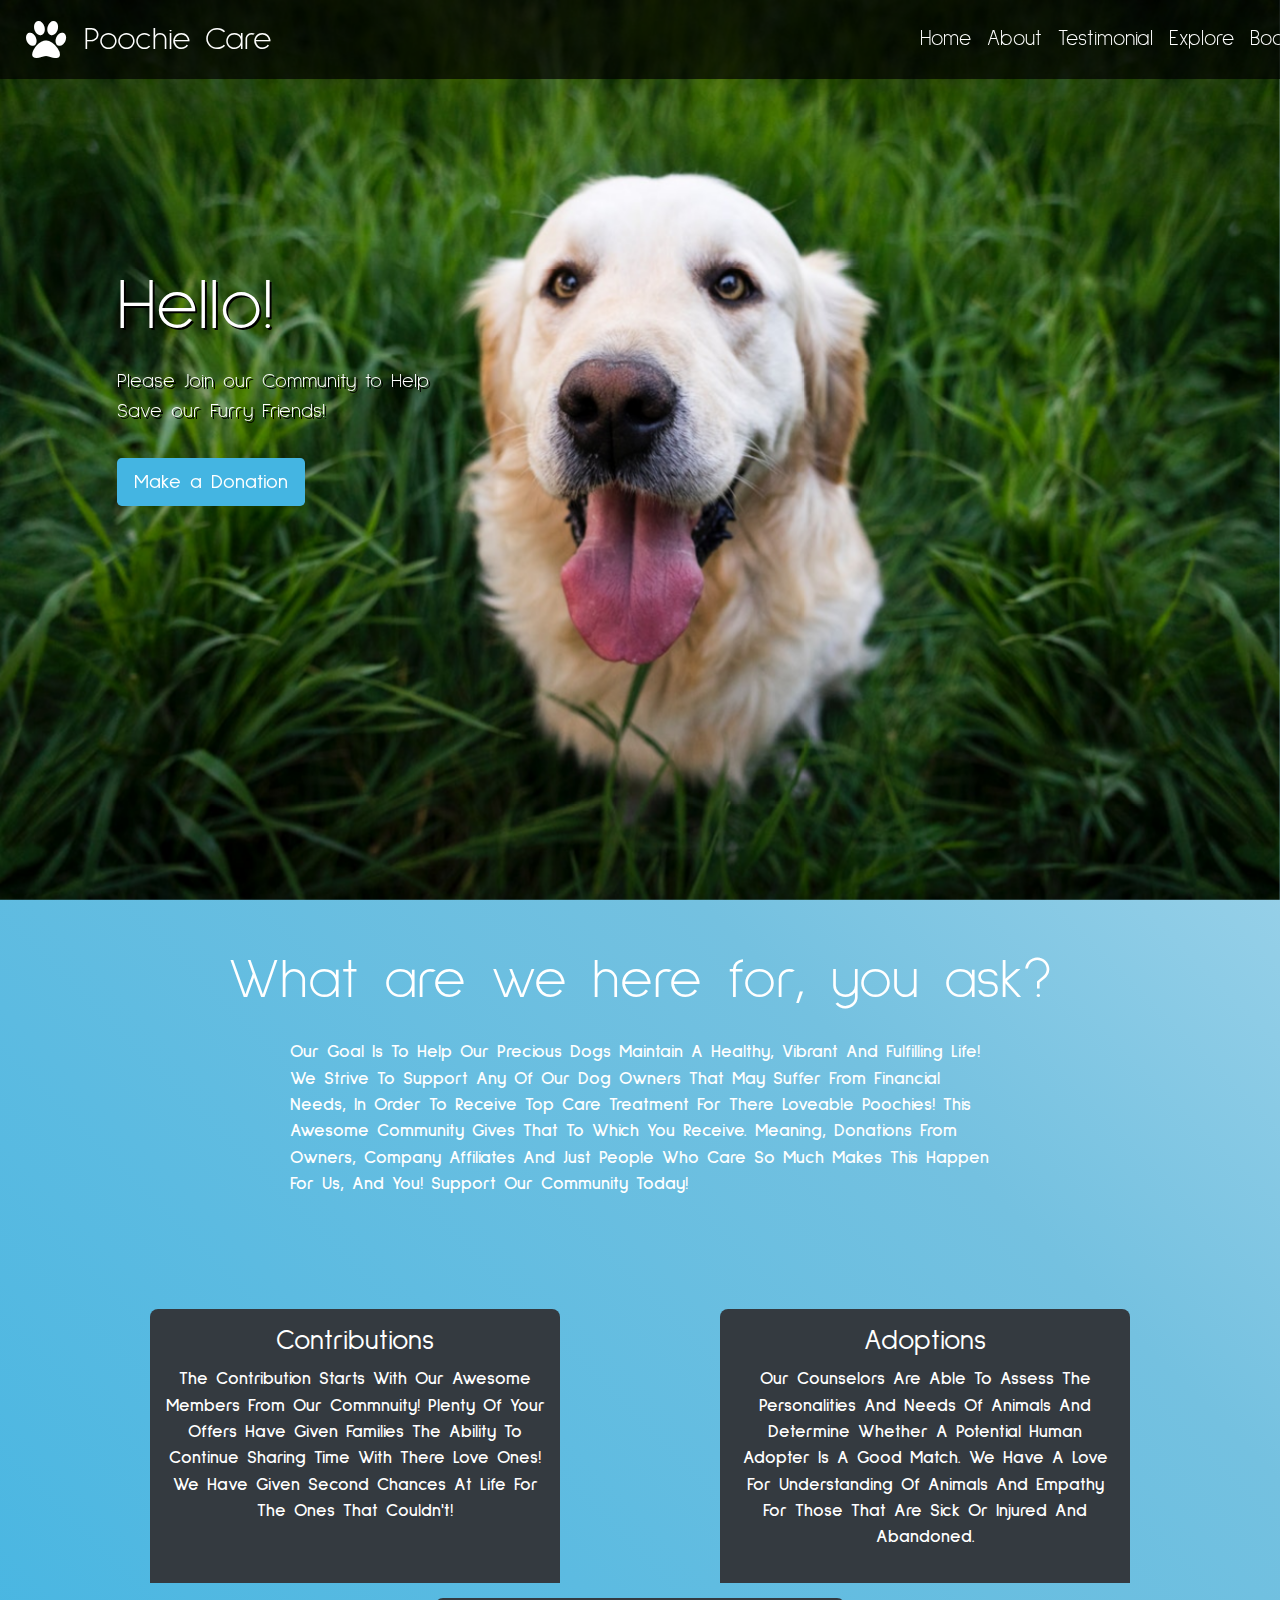
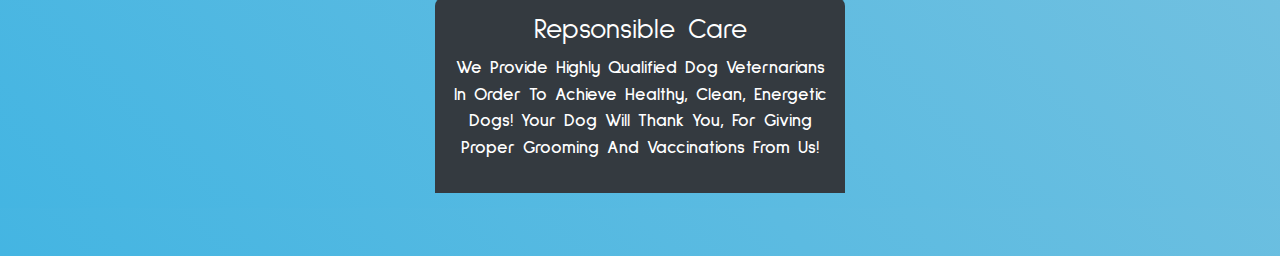
==== index.html @ 582a5113 "first commit" ====
<!DOCTYPE html>
<html lang="en">
<head>
  <meta charset="UTF-8">
  <meta name="viewport" content="width=device-width, initial-scale=1.0">
  <meta http-equiv="X-UA-Compatible" content="ie=edge">
  <link rel="stylesheet" href="https://stackpath.bootstrapcdn.com/bootstrap/4.4.1/css/bootstrap.min.css">
  <link href="https://fonts.googleapis.com/css?family=Roboto:300,400,500,700|Sulphur+Point:400,700&display=swap" rel="stylesheet">
  <link rel="stylesheet" href="https://cdnjs.cloudflare.com/ajax/libs/font-awesome/4.7.0/css/font-awesome.min.css">
  <link rel="stylesheet" href="css/stylesheet.css">
  <title>Poochie Care</title>
</head>
<body>

  <!-- Navbar Section -->
  <nav class="navbar fixed-top navbar-expand-lg">
    <a href="index.html"><i class="fa fa-paw mr-2"></i></a>
    <a class="navbar-brand" href="index.html">Poochie Care</a>
     <div class="collapse navbar-collapse" id="navbarNav">
      <ul class="navbar-nav">
        <li class="nav-item">
            <a href="index.html" class="nav-link">Home</a>
          </li>
          <li class="nav-item">
              <a href="#about" class="nav-link">About</a>
            </li>
            <li class="nav-item">
                <a href="testimonial.html" class="nav-link">Testimonial</a>
              </li>
              <li class="nav-item">
                <a href="explore.html" class="nav-link">Explore</a>                  </li>
                <li class="nav-item">
                    <a href="#" class="nav-link" data-toggle="modal" data-target="#bookingModal">Book</a>
                  </li>
      </ul>    
  </nav>   

  <!-- Image Carousel Section -->
  <div id="carouselExampleFade" class="carousel slide carousel-fade" data-ride="carousel">
    <div class="carousel-inner">
      <div class="carousel-item active">
        <img src="images/first_pic.jpg" class="d-block" id="cover_pic_1"> 
      </div>
      <div class="carousel-item">
        <img src="images/second_pic.jpg" class="d-block" id="cover_pic_2">
      </div>
      <div class="carousel-item">
        <img src="images/third_pic.jpg" class="d-block" id="cover_pic_3">
      </div>
      <div class="carousel-item">
        <img src="images/fourth_pic.jpg" class="d-block" id="cover_pic_3">
      </div>

      <!-- Jumbotron Section -->
      <div class="container">
        <div class="jumbotron text-white text-left bg-transparent">
          <h1 class="display-3 my-0">Hello!</h1>
          <p class="lead py-3">Please Join our Community to Help <br>Save our Furry Friends!</p>
          <a class="btn text-white btn-lg" href="#" role="button" id="donation">Make a Donation</a>
      </div>
    </div>
  </div>
  
  <!-- About Section -->
  <div id="about">
  <div class="container mb-5">
    <div class="container bg-transparent text-white mt-5 mb-5">
        <h1 class="display-4 text-center">What are we here for, you ask?</h1>
        <p class="mt-4" id="our_goal">Our goal is to help our precious dogs maintain a healthy, vibrant and fulfilling life! <br>We strive to support any of our dog owners that may suffer from financial needs, in order to receive top care treatment for there loveable Poochies! This awesome community gives that to which you receive. Meaning, donations from owners, company affiliates and just people who care so much makes this happen for us, and you! Support our Community Today!</p>
      </div>
      <!-- Row Section -->
      <div class="row text-center">
        <div class="col-6 col-md-4 bg-dark py-3" id="columns">
          <h3 class="text-white">
            Contributions
          </h3>
          <p class="text-white">the contribution starts with our awesome members from our commnuity! Plenty of your offers have given families the ability to continue sharing time with there love ones! We have given second chances at life for the ones that couldn't!</p>
        </div>
        <div class="col-6 col-md-4 bg-dark py-3" id="columns">
          <h3 class="text-white">
            Adoptions
          </h3>
          <p class="text-white">our counselors are able to assess the personalities and needs of animals and determine whether a potential human adopter is a good match. We have a love for understanding of animals and empathy for those that are sick or injured and abandoned.</p>
        </div>
        <div class="col-6 col-md-4 bg-dark py-3" id="columns">
          <h3 class="text-white">
            Repsonsible Care 
          </h3>
          <p class="text-white">we provide highly qualified dog veternarians in order to achieve healthy, clean, energetic dogs! Your dog will thank you, for giving proper grooming and vaccinations from us!</p>
        </div>
        </div>
    </div>
    
  
   
  

    

      
    
    


  

  

  

    

  
  

    
  

      
        
      


  <!-- <script src="app.js"></script> -->
  <script src="https://code.jquery.com/jquery-3.4.1.slim.min.js" integrity="sha384-J6qa4849blE2+poT4WnyKhv5vZF5SrPo0iEjwBvKU7imGFAV0wwj1yYfoRSJoZ+n" crossorigin="anonymous"></script>
  <script type="text/javascript" src="https://code.jquery.com/jquery-2.1.4.js"></script>
  <script src="https://cdn.jsdelivr.net/npm/popper.js@1.16.0/dist/umd/popper.min.js" integrity="sha384-Q6E9RHvbIyZFJoft+2mJbHaEWldlvI9IOYy5n3zV9zzTtmI3UksdQRVvoxMfooAo" crossorigin="anonymous"></script>
  <script src="https://stackpath.bootstrapcdn.com/bootstrap/4.4.1/js/bootstrap.min.js" integrity="sha384-wfSDF2E50Y2D1uUdj0O3uMBJnjuUD4Ih7YwaYd1iqfktj0Uod8GCExl3Og8ifwB6" crossorigin="anonymous"></script>
</body>
</html>
---- css/stylesheet.css ----
body,html {
background: #44b5e2; 
background: -moz-linear-gradient(45deg,  #44b5e2 0%, #74c1e0 52%, #c8e6f4 100%); 
background: -webkit-linear-gradient(45deg,  #44b5e2 0%,#74c1e0 52%,#c8e6f4 100%); 
background: linear-gradient(45deg,  #44b5e2 0%,#74c1e0 52%,#c8e6f4 100%); 
filter: progid:DXImageTransform.Microsoft.gradient( startColorstr='#44b5e2', endColorstr='#c8e6f4',GradientType=1 ); 

  margin: 0;
  padding: 0;
  font-family: 'Roboto', sans-serif;
  font-family: 'Sulphur Point', sans-serif;
  /* overflow: hidden; */
}

.carousel img {
  width:100%!important;
  height:100vh;
  background-size: cover!important;
  overflow-x: hidden;
  object-fit: cover;
}

.navbar {
  background: rgba(0,0,0,0.7);
}
#navbarNav {
  margin-left: 50%;
}

.fa-paw {
  font-size: 2.7em;
  padding:10px;
  color: #fff;
}

.fa-paw:hover {
  color: #44b5e2;
  transform: scale(1.3, 1.3);
  transition-duration: 1.2s;
}

.navbar-brand {
  font-size: 2em;
  font-weight: 100;
  color: #fff;
}

.navbar-brand:hover {
  color: #fff;
}

.nav-link {
  font-size: 1.3em;
  font-weight: 100;
  color: #fff;
  /* color: rgb(131, 149, 153); */
}

.nav-link:hover {
  color: #fff;
  border-bottom: 1px solid #fff;
  transition: 0.7s ease-in-out;
}

.jumbotron {
  position: relative;
  top:200px;
  z-index: 3;
  text-shadow: 2px 2px #000;
}

#donation {
  background: #44b5e2!important; 
  border-color: transparent;
  text-shadow: none;
}

#donation:hover {
  color: #44b5e2!important;
  background: #fff!important;
  transition: 0.6s ease-in-out;
}

/* About Section */
#about h3{
  color:#fff;
}

#our_goal {
  max-width: 700px;
  margin: 0 auto;
  font-size: 1.2em;
}

#about p {
  color:#fff;
  text-transform: capitalize;
  font-size: 1.1em;
  font-weight:700;
}

.row {
  margin-top: 10%;
  display: flex;
  justify-content: space-around;
}

#columns {
  box-sizing: content-box;
  margin-bottom: 15px!important;
  border-top-left-radius: 0.5em;
  border-top-right-radius: 0.5em;
}

/* Screen Sizes within 500px  */

@media (max-width: 500px) {
  .navbar-brand {
    margin-right: 41%;
  }
  .jumbotron h1 {
    font-size: 3em;
  }
  .jumbotron  {
    margin-top: 30%;
  }
  .jumbotron h1, p {
    text-align: center;
  }
  #donation {
    font-size: 1rem;
    margin-left: 29%
  }
  #about h1 {
    font-size: 2.3rem;
  }
  #our_goal {
    font-size: 1rem;
    text-align:center;
  }
  .row {
    display:block;
    margin-top: 20%;
  }
  #columns {
    padding: 0 1.5em;
    margin: 0 auto;
    text-align:center;
    margin-bottom: 15px!important;
  }
  #columns p {
    text-align:center;
  }
}

@media (min-width: 500px) and (max-width: 991px) {
  .navbar-brand {
    position: absolute;
    left: 81px;
  }
  .row {
    display:flex;
    justify-content: space-around;
    margin-top: 20%;
  }
  #columns {
    margin-bottom: 15px!important;
  }
}
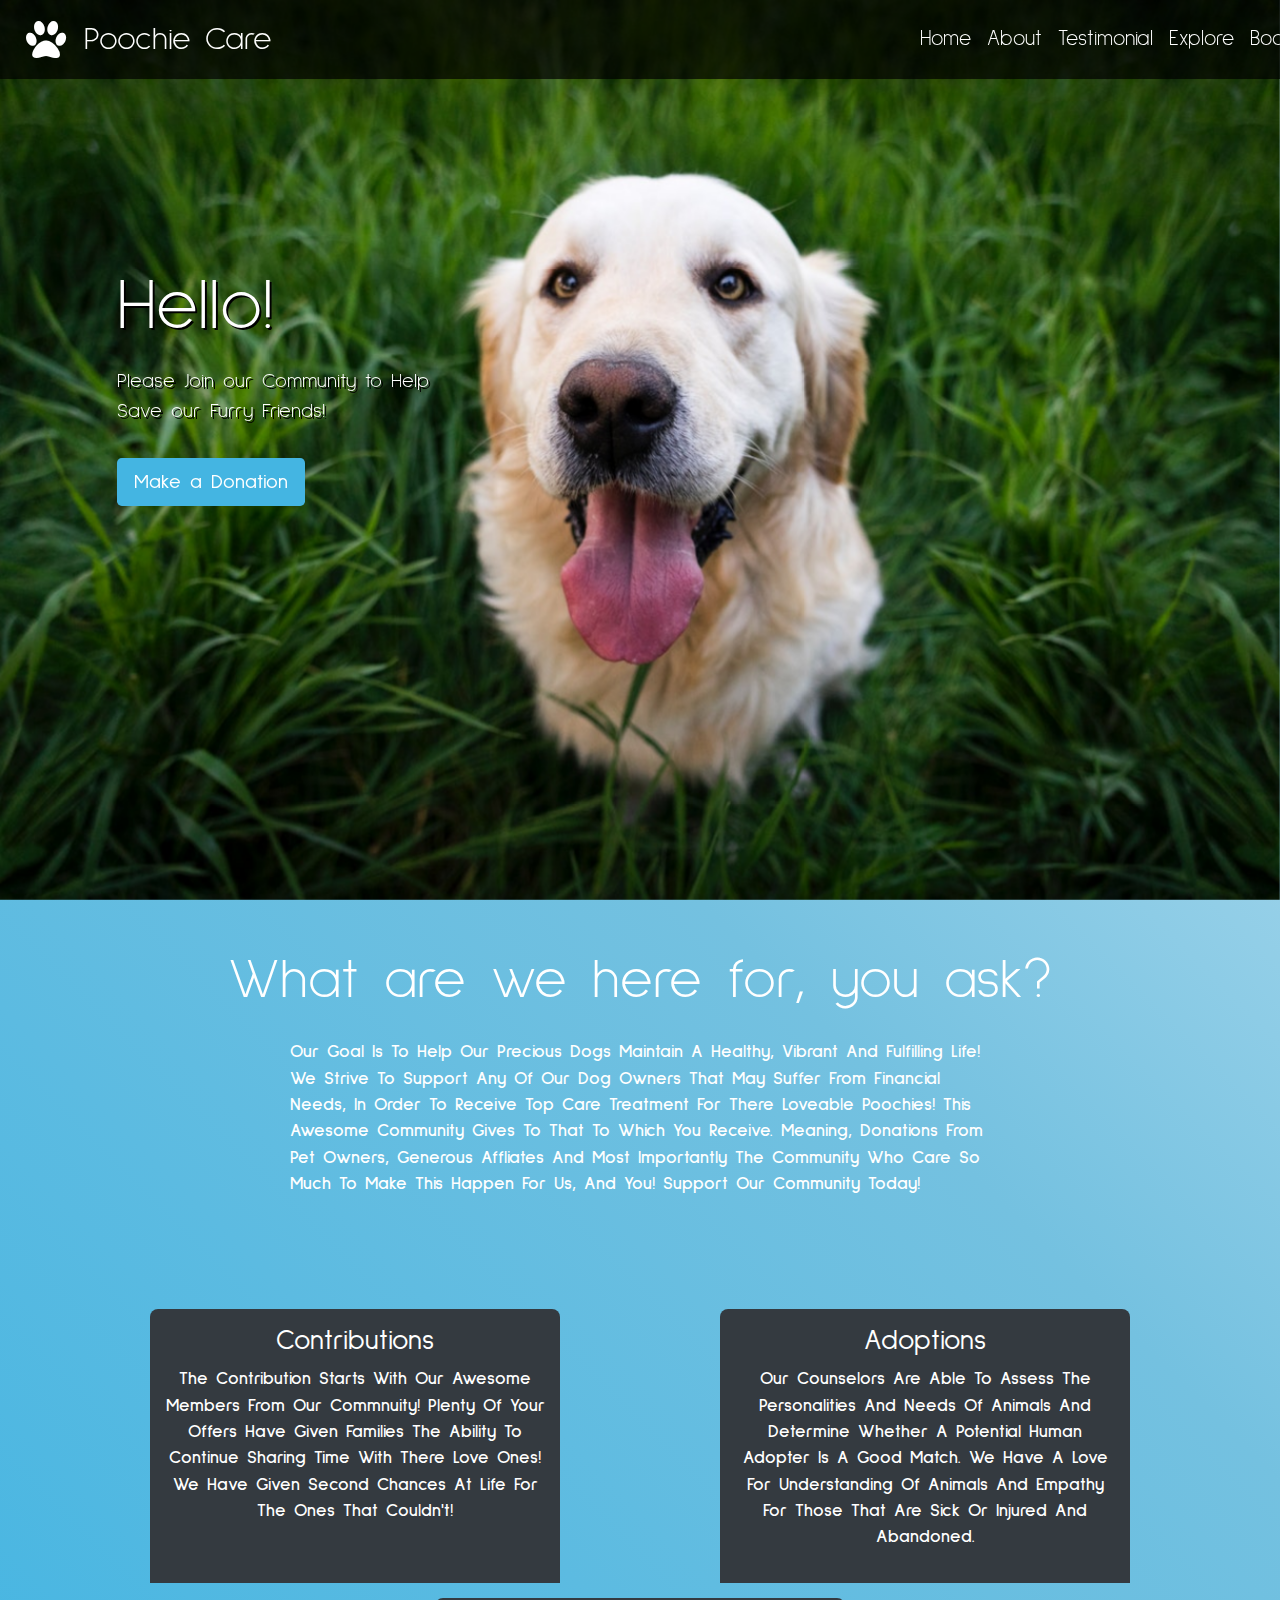
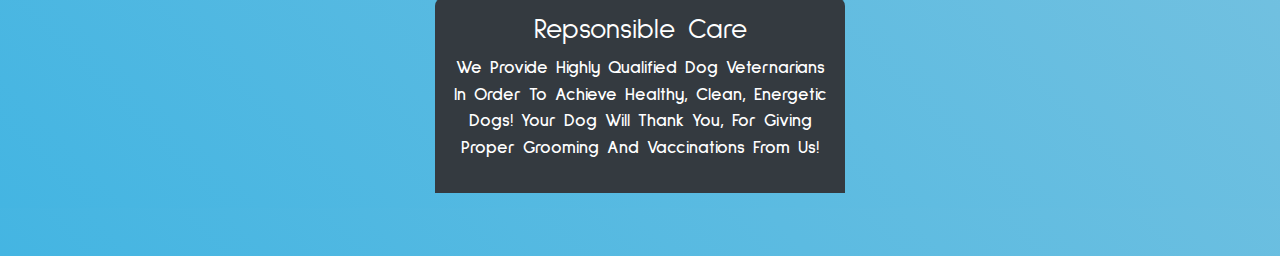
==== commit c8c9fa30: "update" ====
--- a/index.html
+++ b/index.html
@@ -66,7 +66,7 @@
   <div class="container mb-5">
     <div class="container bg-transparent text-white mt-5 mb-5">
         <h1 class="display-4 text-center">What are we here for, you ask?</h1>
-        <p class="mt-4" id="our_goal">Our goal is to help our precious dogs maintain a healthy, vibrant and fulfilling life! <br>We strive to support any of our dog owners that may suffer from financial needs, in order to receive top care treatment for there loveable Poochies! This awesome community gives that to which you receive. Meaning, donations from owners, company affiliates and just people who care so much makes this happen for us, and you! Support our Community Today!</p>
+        <p class="mt-4" id="our_goal">Our goal is to help our precious dogs maintain a healthy, vibrant and fulfilling life! <br>We strive to support any of our dog owners that may suffer from financial needs, in order to receive top care treatment for there loveable Poochies! This awesome community gives to that to which you receive. Meaning, donations from pet owners, generous affliates and most importantly the community who care so much to make this happen for us, and you! Support our Community Today!</p>
       </div>
       <!-- Row Section -->
       <div class="row text-center">
@@ -90,37 +90,56 @@
         </div>
         </div>
     </div>
+
+    <div class="modal" id="bookingModal" tabindex="-1" role="dialog">
+      <div class="modal-dialog" role="document">
+        <div class="modal-content">
+          <div class="modal-header">
+            <h5 class="modal-title">New Booking</h5>
+            <button type="button" class="close" data-dismiss="modal" aria-label="close">
+              <span aria-hidden="true">&times;</span>
+            </button>
+          </div>
+          <div class="modal-body">
+            <p>Please fill out the form below and we'll get back to you as soon as possible</p>
+            <form>
+              <div class="form-group">
+                <label for="email">Email Address</label>
+                <input type="email" name="form control" id="email"
+                placeholder="name@example.com">
+              </div>
+              <div class="form-group">
+                <label for="adults"></label>
+                <select class="form-control" id="adults">Number of Adults
+                  <option value="1">1</option>
+                  <option value="2">2</option>
+                  <option value="3">3</option>
+                  <option value="4">4</option>
+                </select>
+              </div>
+              <div class="form-group">
+                  <label for="children"></label>
+                  <select class="form-control" id="children">Number of Children
+                    <option value="1">1</option>
+                    <option value="2">2</option>
+                    <option value="3">3</option>
+                    <option value="4">4</option>
+                  </select>
+                </div>
+                <div class="form-group">
+                  <label for="requests">Addition Requests</label>
+                  <textarea id="requests" rows="3" class="form-control"></textarea>
+                </div>
+            </form>
+          </div>
+          <div class="modal-footer">
+            <button class="btn btn-primary">Submit Request</button>
+            <button class="btn btn-secondary" data-dismiss="modal">Close</button>
+          </div>
+        </div>
+      </div>
+    </div>
     
-  
-   
-  
-
-    
-
-      
-    
-    
-
-
-  
-
-  
-
-  
-
-    
-
-  
-  
-
-    
-  
-
-      
-        
-      
-
-
   <!-- <script src="app.js"></script> -->
   <script src="https://code.jquery.com/jquery-3.4.1.slim.min.js" integrity="sha384-J6qa4849blE2+poT4WnyKhv5vZF5SrPo0iEjwBvKU7imGFAV0wwj1yYfoRSJoZ+n" crossorigin="anonymous"></script>
   <script type="text/javascript" src="https://code.jquery.com/jquery-2.1.4.js"></script>
--- a/css/stylesheet.css
+++ b/css/stylesheet.css
@@ -12,6 +12,8 @@
   font-family: 'Sulphur Point', sans-serif;
   /* overflow: hidden; */
 }
+
+
 
 .carousel img {
   width:100%!important;
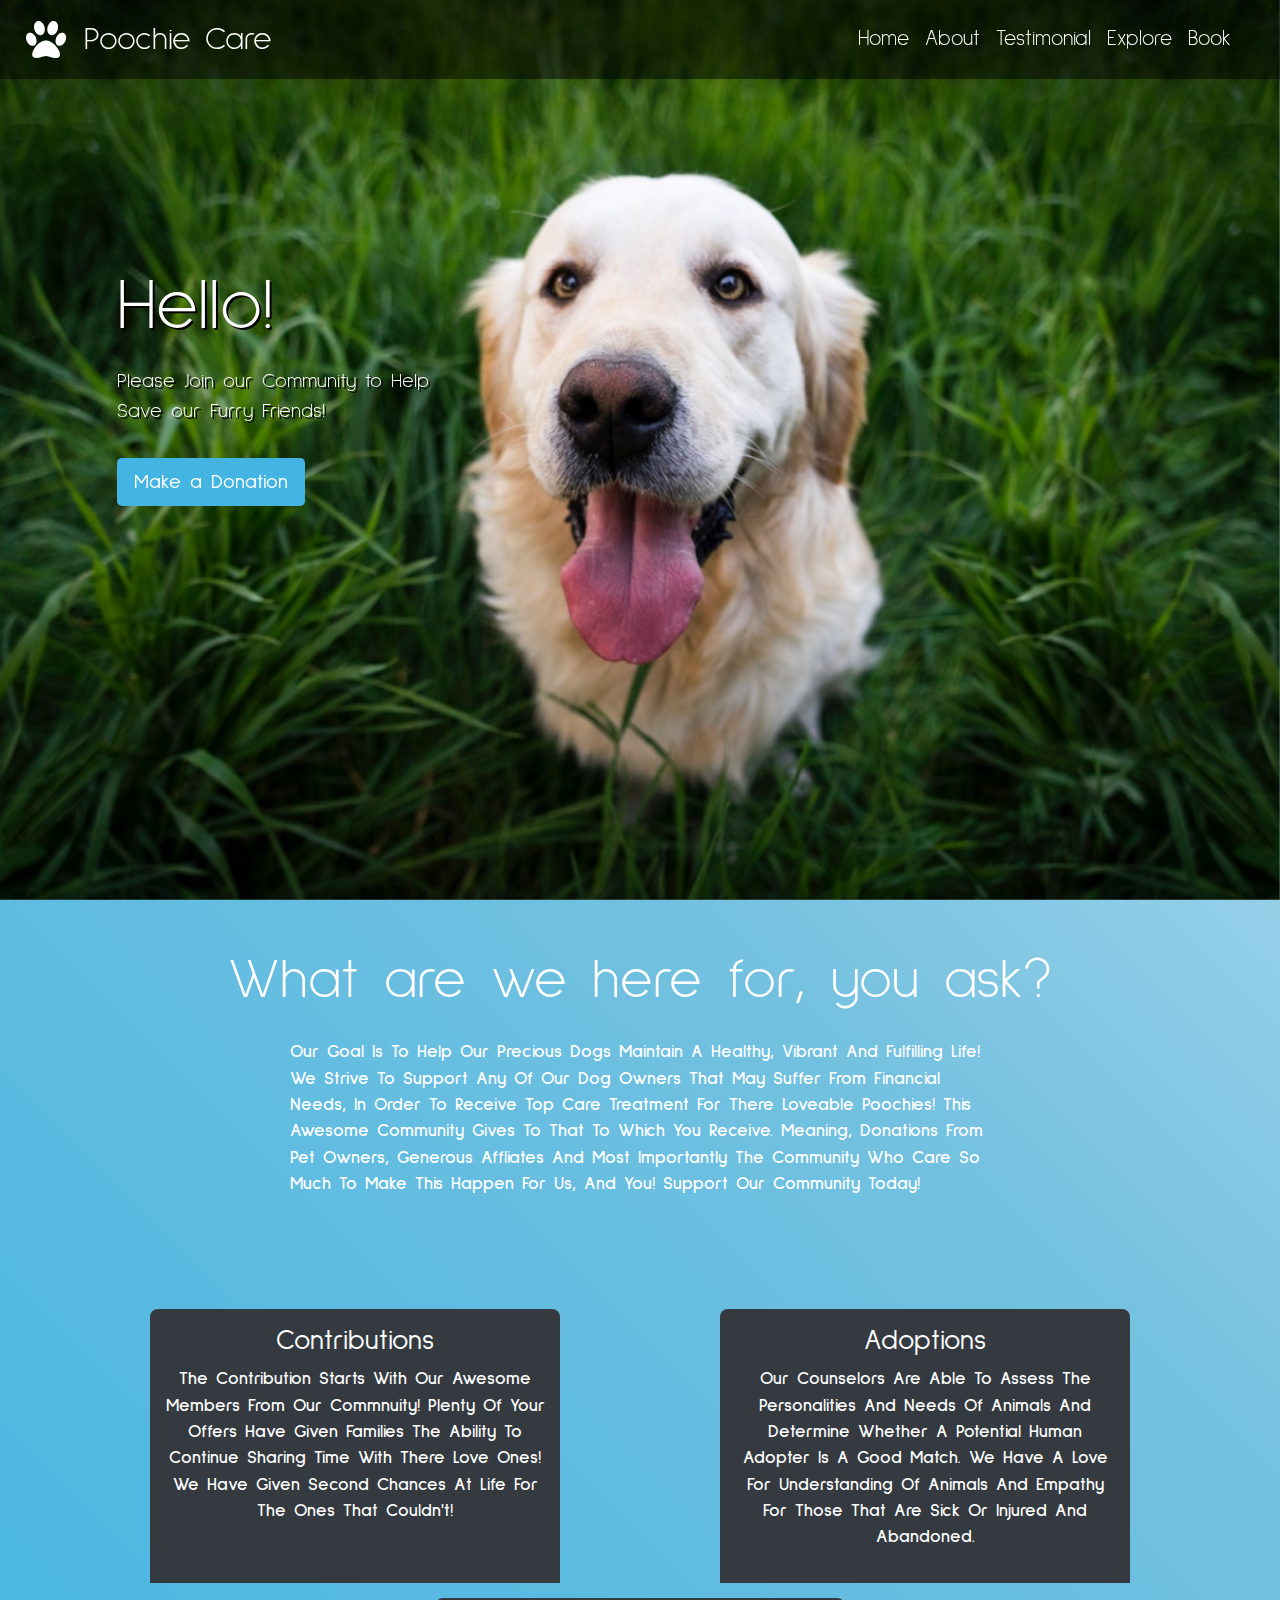
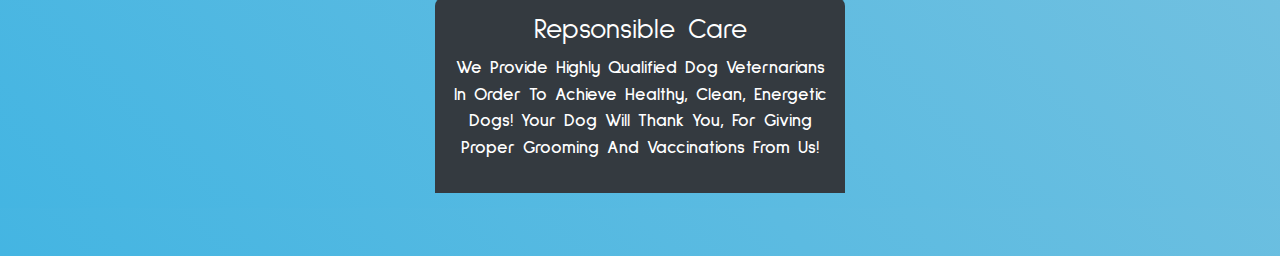
==== commit 4e3c9a64: "update file" ====
--- a/index.html
+++ b/index.html
@@ -52,7 +52,7 @@
       </div>
 
       <!-- Jumbotron Section -->
-      <div class="container">
+      <div class="container" id="main-page">
         <div class="jumbotron text-white text-left bg-transparent">
           <h1 class="display-3 my-0">Hello!</h1>
           <p class="lead py-3">Please Join our Community to Help <br>Save our Furry Friends!</p>
--- a/css/stylesheet.css
+++ b/css/stylesheet.css
@@ -24,10 +24,12 @@
 }
 
 .navbar {
-  background: rgba(0,0,0,0.7);
-}
+  background: rgba(0,0,0,0.5);
+  display: flex;
+}
+
 #navbarNav {
-  margin-left: 50%;
+  margin-left: 45%;
 }
 
 .fa-paw {
@@ -56,7 +58,6 @@
   font-size: 1.3em;
   font-weight: 100;
   color: #fff;
-  /* color: rgb(131, 149, 153); */
 }
 
 .nav-link:hover {
@@ -120,9 +121,16 @@
 @media (max-width: 500px) {
   .navbar-brand {
     margin-right: 41%;
+    font-size: 1.7rem;
+  }
+  .fa-paw {
+    font-size: 2.2rem;
+  }
+  .carousel img {
+    background-position:center;
   }
   .jumbotron h1 {
-    font-size: 3em;
+    font-size: 3.7rem;
   }
   .jumbotron  {
     margin-top: 30%;
@@ -161,6 +169,11 @@
     position: absolute;
     left: 81px;
   }
+  .nav-link li {
+    /* display: flex!important;
+    flex-direction: column!important;
+    margin: 0!important; */
+  }
   .row {
     display:flex;
     justify-content: space-around;
